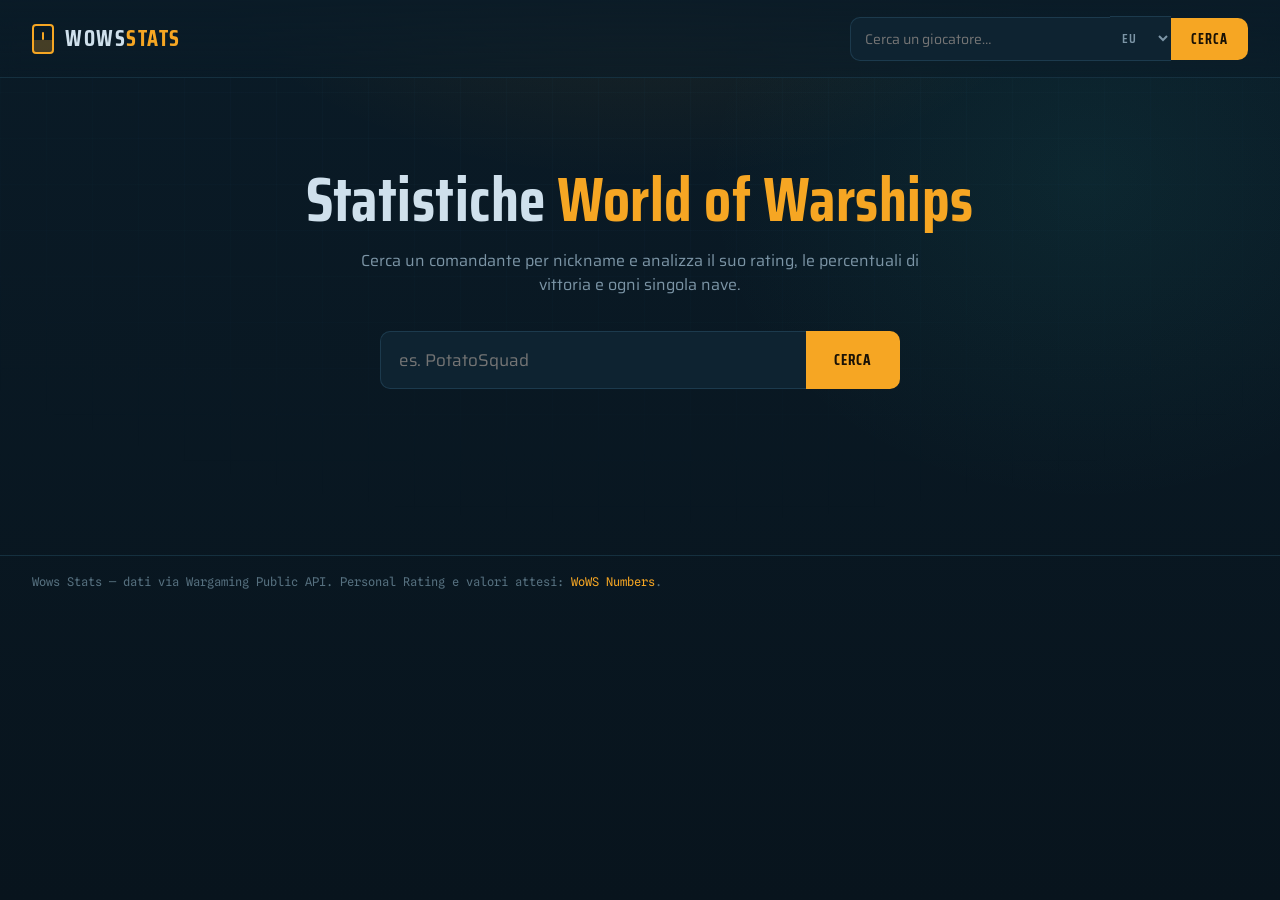
==== public/index.html @ 71d40ec3 "Add files via upload" ====
<!DOCTYPE html>
<html lang="it">
<head>
<meta charset="utf-8" />
<meta name="viewport" content="width=device-width, initial-scale=1" />
<title>Wows Stats</title>
<link rel="preconnect" href="https://fonts.googleapis.com" />
<link rel="preconnect" href="https://fonts.gstatic.com" crossorigin />
<link href="https://fonts.googleapis.com/css2?family=Saira+Condensed:wght@500;600;700&family=Saira:wght@400;500;600&family=Spline+Sans+Mono:wght@500;600&display=swap" rel="stylesheet" />
<link rel="stylesheet" href="styles.css" />
</head>
<body>
  <div class="bg-grid" aria-hidden="true"></div>
  <div class="bg-glow" aria-hidden="true"></div>

  <header class="topbar">
    <div class="brand" id="homeBtn" title="Home">
      <span class="brand-mark"></span>
      <span class="brand-name">WOWS<span class="amber">STATS</span></span>
    </div>
    <form class="search" id="searchForm" autocomplete="off">
      <input type="text" id="searchInput" placeholder="Cerca un giocatore&hellip;" spellcheck="false" />
      <select id="realmSelect" title="Server">
        <option value="eu">EU</option>
        <option value="na">NA</option>
        <option value="asia">ASIA</option>
      </select>
      <button type="submit" id="searchBtn">CERCA</button>
    </form>
  </header>

  <main id="main">
    <!-- HERO -->
    <section class="hero" id="hero">
      <h1>Statistiche <span class="amber">World&nbsp;of&nbsp;Warships</span></h1>
      <p class="hero-sub">Cerca un comandante per nickname e analizza il suo rating, le percentuali di vittoria e ogni singola nave.</p>
      <form class="hero-search" id="heroForm" autocomplete="off">
        <input type="text" id="heroInput" placeholder="es. PotatoSquad" spellcheck="false" />
        <button type="submit">CERCA</button>
      </form>
      <div class="hero-foot" id="heroFoot"></div>
    </section>

    <!-- RISULTATI MULTIPLI -->
    <section class="results hidden" id="results">
      <h2>Risultati</h2>
      <ul id="resultsList"></ul>
    </section>

    <!-- PROFILO GIOCATORE -->
    <section class="profile hidden" id="profile"></section>

    <!-- STATO -->
    <div class="status hidden" id="status"></div>
  </main>

  <footer class="foot">
    <span>Wows Stats &mdash; dati via Wargaming Public API. Personal Rating e valori attesi: <a href="https://wows-numbers.com/personal/rating/" target="_blank" rel="noopener" style="color:var(--amber);text-decoration:none">WoWS Numbers</a>.</span>
    <span id="footMeta"></span>
  </footer>

  <script src="app.js"></script>
</body>
</html>
---- public/styles.css ----
:root{
  --bg:#08141d;
  --bg-2:#0a1b27;
  --panel:#0e2331;
  --panel-2:#102a3b;
  --line:#1c3a4d;
  --line-soft:#15303f;
  --txt:#cfe0ec;
  --txt-dim:#7c95a6;
  --txt-faint:#56707f;
  --amber:#f6a623;
  --amber-soft:#ffb84d;
  --teal:#33d6c0;
  --radius:10px;
  --mono:'Spline Sans Mono',ui-monospace,monospace;
  --cond:'Saira Condensed',sans-serif;
  --body:'Saira',sans-serif;
}

*{box-sizing:border-box;}
html,body{margin:0;padding:0;}
body{
  font-family:var(--body);
  background:var(--bg);
  color:var(--txt);
  min-height:100vh;
  position:relative;
  overflow-x:hidden;
}
.bg-grid{
  position:fixed;inset:0;z-index:-2;
  background-image:
    linear-gradient(rgba(40,90,120,.06) 1px,transparent 1px),
    linear-gradient(90deg,rgba(40,90,120,.06) 1px,transparent 1px);
  background-size:46px 46px;
  mask-image:radial-gradient(ellipse 90% 70% at 50% 0%,#000 30%,transparent 85%);
}
.bg-glow{
  position:fixed;inset:0;z-index:-3;
  background:
    radial-gradient(60% 50% at 50% -10%,rgba(246,166,35,.10),transparent 60%),
    radial-gradient(50% 60% at 85% 20%,rgba(51,214,192,.07),transparent 60%),
    linear-gradient(180deg,var(--bg-2),var(--bg));
}
.amber{color:var(--amber);}
.hidden{display:none !important;}

/* TOPBAR */
.topbar{
  display:flex;align-items:center;gap:24px;
  padding:16px 32px;
  border-bottom:1px solid var(--line-soft);
  background:linear-gradient(180deg,rgba(10,27,39,.9),rgba(10,27,39,.55));
  backdrop-filter:blur(8px);
  position:sticky;top:0;z-index:10;
}
.brand{display:flex;align-items:center;gap:11px;cursor:pointer;user-select:none;}
.brand-mark{
  width:22px;height:30px;border:2px solid var(--amber);border-radius:4px;
  position:relative;flex:none;
  background:linear-gradient(180deg,transparent 55%,rgba(246,166,35,.25) 55%);
}
.brand-mark::after{
  content:"";position:absolute;left:50%;top:6px;width:2px;height:8px;
  background:var(--amber);transform:translateX(-50%);border-radius:2px;
}
.brand-name{font-family:var(--cond);font-weight:700;font-size:22px;letter-spacing:1.5px;}
.search{display:flex;align-items:center;gap:0;margin-left:auto;}
.search input{
  width:260px;background:var(--panel);border:1px solid var(--line);
  border-right:none;color:var(--txt);padding:10px 14px;font-family:var(--body);
  font-size:14px;border-radius:var(--radius) 0 0 var(--radius);outline:none;
}
.search input:focus{border-color:var(--amber);}
.search select{
  background:var(--panel);border:1px solid var(--line);border-left:none;border-right:none;
  color:var(--txt-dim);padding:10px 8px;font-family:var(--cond);font-weight:600;
  letter-spacing:.5px;outline:none;cursor:pointer;
}
.search button,.hero-search button{
  background:var(--amber);color:#1a1206;border:none;
  font-family:var(--cond);font-weight:700;letter-spacing:1px;font-size:14px;
  padding:10px 20px;cursor:pointer;border-radius:0 var(--radius) var(--radius) 0;
  transition:background .15s;
}
.search button:hover,.hero-search button:hover{background:var(--amber-soft);}

/* MAIN */
#main{max-width:1180px;margin:0 auto;padding:0 24px 80px;}

/* HERO */
.hero{padding:90px 0 60px;text-align:center;}
.hero h1{
  font-family:var(--cond);font-weight:700;font-size:clamp(34px,6vw,62px);
  line-height:1.02;letter-spacing:.5px;margin:0 0 18px;
}
.hero-sub{color:var(--txt-dim);max-width:560px;margin:0 auto 34px;font-size:16px;line-height:1.5;}
.hero-search{display:flex;justify-content:center;max-width:520px;margin:0 auto;}
.hero-search input{
  flex:1;background:var(--panel);border:1px solid var(--line);border-right:none;
  color:var(--txt);padding:15px 18px;font-size:17px;font-family:var(--body);
  border-radius:var(--radius) 0 0 var(--radius);outline:none;
}
.hero-search input:focus{border-color:var(--amber);}
.hero-search button{padding:15px 28px;font-size:15px;}
.hero-foot{margin-top:26px;color:var(--txt-faint);font-size:13px;font-family:var(--mono);}

/* STATUS */
.status{text-align:center;padding:60px 0;color:var(--txt-dim);font-size:16px;}
.status.error{color:#ff8a7a;}
.spinner{
  width:34px;height:34px;border:3px solid var(--line);border-top-color:var(--amber);
  border-radius:50%;margin:0 auto 16px;animation:spin .8s linear infinite;
}
@keyframes spin{to{transform:rotate(360deg);}}

/* RESULTS LIST */
.results{padding-top:40px;}
.results h2,.profile h2{font-family:var(--cond);font-weight:600;letter-spacing:1px;
  font-size:15px;text-transform:uppercase;color:var(--txt-dim);margin:0 0 14px;}
#resultsList{list-style:none;margin:0;padding:0;display:flex;flex-direction:column;gap:8px;}
#resultsList li{
  background:var(--panel);border:1px solid var(--line-soft);border-radius:var(--radius);
  padding:14px 18px;cursor:pointer;display:flex;justify-content:space-between;
  align-items:center;transition:border-color .15s,background .15s;
}
#resultsList li:hover{border-color:var(--amber);background:var(--panel-2);}
#resultsList .nick{font-weight:600;font-size:16px;}
#resultsList .id{font-family:var(--mono);color:var(--txt-faint);font-size:12px;}

/* PROFILE */
.profile{padding-top:36px;animation:fade .35s ease;}
@keyframes fade{from{opacity:0;transform:translateY(8px);}to{opacity:1;transform:none;}}

.pcard{
  background:linear-gradient(135deg,var(--panel-2),var(--panel));
  border:1px solid var(--line);border-radius:14px;padding:24px 26px;
  display:flex;align-items:center;gap:26px;flex-wrap:wrap;
  position:relative;overflow:hidden;
}
.pcard::before{
  content:"";position:absolute;right:-40px;top:-60px;width:240px;height:240px;
  background:radial-gradient(circle,rgba(246,166,35,.10),transparent 70%);
}
.pr-badge{
  flex:none;width:118px;height:118px;border-radius:14px;display:flex;
  flex-direction:column;align-items:center;justify-content:center;
  background:var(--bg);border:2px solid currentColor;
}
.pr-badge .pr-val{font-family:var(--cond);font-weight:700;font-size:38px;line-height:1;color:currentColor;}
.pr-badge .pr-lab{font-size:10px;letter-spacing:2px;color:var(--txt-dim);margin-top:6px;font-family:var(--mono);}
.pr-badge .pr-rank{font-family:var(--cond);font-weight:600;font-size:12px;letter-spacing:1px;color:currentColor;margin-top:3px;text-transform:uppercase;}
.pinfo{flex:1;min-width:240px;}
.pinfo .pnick{font-family:var(--cond);font-weight:700;font-size:34px;letter-spacing:.5px;display:flex;align-items:center;gap:12px;flex-wrap:wrap;}
.clan-tag{font-family:var(--mono);font-weight:600;font-size:18px;color:var(--teal);}
.pmeta{display:flex;gap:26px;flex-wrap:wrap;margin-top:12px;color:var(--txt-dim);font-size:13px;}
.pmeta b{color:var(--txt);font-weight:600;}
.hidden-note{color:var(--amber);font-size:13px;margin-top:10px;}

/* STAT GRID */
.stat-grid{
  display:grid;grid-template-columns:repeat(auto-fit,minmax(150px,1fr));
  gap:12px;margin-top:18px;
}
.stat{
  background:var(--panel);border:1px solid var(--line-soft);border-radius:var(--radius);
  padding:16px 18px;
}
.stat .k{font-size:11px;letter-spacing:1.5px;text-transform:uppercase;color:var(--txt-faint);font-family:var(--mono);}
.stat .v{font-family:var(--cond);font-weight:700;font-size:28px;margin-top:6px;}
.stat .v small{font-size:15px;color:var(--txt-dim);font-weight:500;margin-left:3px;}

/* SHIPS TABLE */
.ships{margin-top:34px;}
.ships-head{display:flex;align-items:center;gap:14px;margin-bottom:12px;flex-wrap:wrap;}
.ships-head h2{margin:0;}
.tier-filter{display:flex;gap:4px;margin-left:auto;flex-wrap:wrap;}
.tier-filter button{
  background:var(--panel);border:1px solid var(--line-soft);color:var(--txt-dim);
  font-family:var(--mono);font-size:11px;padding:5px 9px;border-radius:6px;cursor:pointer;
}
.tier-filter button.on{background:var(--amber);color:#1a1206;border-color:var(--amber);font-weight:600;}

.table-wrap{overflow-x:auto;border:1px solid var(--line-soft);border-radius:12px;}
table{width:100%;border-collapse:collapse;font-size:14px;min-width:760px;}
thead th{
  text-align:right;padding:12px 14px;font-family:var(--mono);font-weight:600;
  font-size:11px;letter-spacing:.5px;text-transform:uppercase;color:var(--txt-faint);
  background:var(--panel-2);cursor:pointer;white-space:nowrap;border-bottom:1px solid var(--line);
  user-select:none;
}
thead th.left{text-align:left;}
thead th:hover{color:var(--txt);}
thead th.sorted{color:var(--amber);}
tbody td{padding:11px 14px;text-align:right;border-bottom:1px solid var(--line-soft);white-space:nowrap;}
tbody td.left{text-align:left;}
tbody tr:hover{background:var(--panel);}
.ship-name{font-weight:600;}
.ship-sub{font-size:11px;color:var(--txt-faint);font-family:var(--mono);}
.tier-tag{display:inline-block;min-width:34px;text-align:center;font-family:var(--cond);
  font-weight:700;font-size:13px;color:var(--amber);}
.type-tag{font-family:var(--mono);font-size:11px;color:var(--txt-dim);}
.prem{color:var(--amber);}
.pr-cell{font-family:var(--cond);font-weight:700;}
.wr-cell{font-weight:600;}

/* MODE TABS */
.mode-tabs{
  display:flex;gap:4px;margin-top:20px;flex-wrap:wrap;
  border-bottom:1px solid var(--line-soft);padding-bottom:0;
}
.mode-tabs button{
  background:transparent;border:none;border-bottom:2px solid transparent;
  color:var(--txt-dim);font-family:var(--cond);font-weight:600;letter-spacing:.5px;
  font-size:15px;padding:10px 18px;cursor:pointer;transition:color .15s,border-color .15s;
  margin-bottom:-1px;
}
.mode-tabs button:hover{color:var(--txt);}
.mode-tabs button.on{color:var(--amber);border-bottom-color:var(--amber);}
.empty-mode{
  margin-top:18px;padding:30px;text-align:center;color:var(--txt-faint);
  background:var(--panel);border:1px solid var(--line-soft);border-radius:var(--radius);
}

.foot{
  border-top:1px solid var(--line-soft);padding:18px 32px;margin-top:auto;
  display:flex;justify-content:space-between;color:var(--txt-faint);font-size:12px;
  font-family:var(--mono);flex-wrap:wrap;gap:8px;
}

@media(max-width:640px){
  .topbar{flex-wrap:wrap;gap:12px;padding:14px 18px;}
  .search{margin-left:0;width:100%;}
  .search input{flex:1;width:auto;}
  .pcard{flex-direction:column;align-items:flex-start;}
}
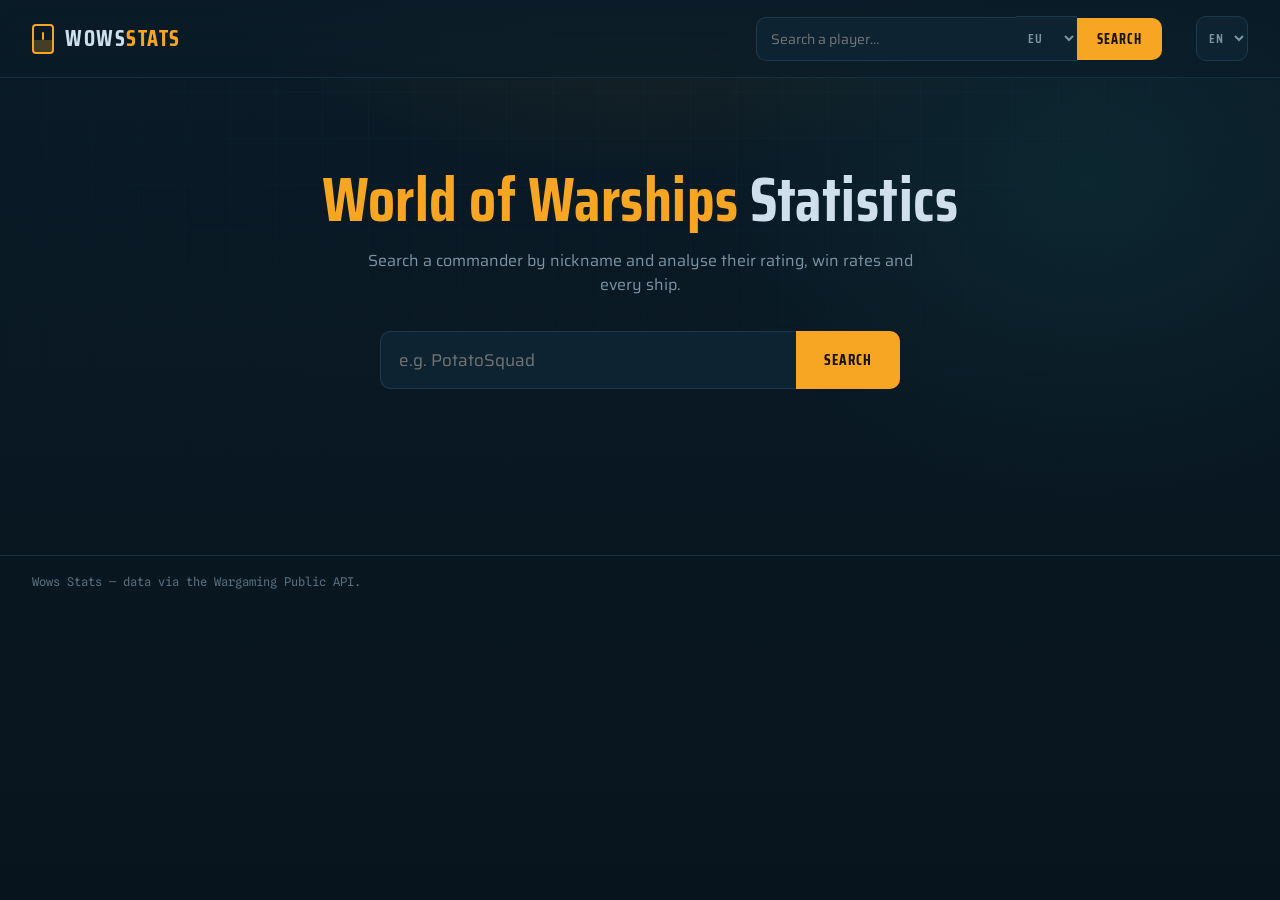
==== commit 03811f52: "Add files via upload" ====
--- a/public/index.html
+++ b/public/index.html
@@ -1,5 +1,5 @@
 <!DOCTYPE html>
-<html lang="it">
+<html lang="en">
 <head>
 <meta charset="utf-8" />
 <meta name="viewport" content="width=device-width, initial-scale=1" />
@@ -19,31 +19,38 @@
       <span class="brand-name">WOWS<span class="amber">STATS</span></span>
     </div>
     <form class="search" id="searchForm" autocomplete="off">
-      <input type="text" id="searchInput" placeholder="Cerca un giocatore&hellip;" spellcheck="false" />
+      <input type="text" id="searchInput" placeholder="Search a player&hellip;" spellcheck="false" />
       <select id="realmSelect" title="Server">
         <option value="eu">EU</option>
         <option value="na">NA</option>
         <option value="asia">ASIA</option>
       </select>
-      <button type="submit" id="searchBtn">CERCA</button>
+      <button type="submit" id="searchBtn">SEARCH</button>
     </form>
+    <select id="langSelect" title="Language" class="lang-select">
+      <option value="en">EN</option>
+      <option value="it">IT</option>
+      <option value="fr">FR</option>
+      <option value="de">DE</option>
+      <option value="es">ES</option>
+    </select>
   </header>
 
   <main id="main">
     <!-- HERO -->
     <section class="hero" id="hero">
-      <h1>Statistiche <span class="amber">World&nbsp;of&nbsp;Warships</span></h1>
-      <p class="hero-sub">Cerca un comandante per nickname e analizza il suo rating, le percentuali di vittoria e ogni singola nave.</p>
+      <h1 id="heroTitle">Statistics <span class="amber">World&nbsp;of&nbsp;Warships</span></h1>
+      <p class="hero-sub" id="heroSub">Search a commander by nickname and analyse their rating, win rates and every ship.</p>
       <form class="hero-search" id="heroForm" autocomplete="off">
-        <input type="text" id="heroInput" placeholder="es. PotatoSquad" spellcheck="false" />
-        <button type="submit">CERCA</button>
+        <input type="text" id="heroInput" placeholder="e.g. PotatoSquad" spellcheck="false" />
+        <button type="submit">SEARCH</button>
       </form>
       <div class="hero-foot" id="heroFoot"></div>
     </section>
 
     <!-- RISULTATI MULTIPLI -->
     <section class="results hidden" id="results">
-      <h2>Risultati</h2>
+      <h2>Results</h2>
       <ul id="resultsList"></ul>
     </section>
 
@@ -55,7 +62,7 @@
   </main>
 
   <footer class="foot">
-    <span>Wows Stats &mdash; dati via Wargaming Public API. Personal Rating e valori attesi: <a href="https://wows-numbers.com/personal/rating/" target="_blank" rel="noopener" style="color:var(--amber);text-decoration:none">WoWS Numbers</a>.</span>
+    <span id="footText">Wows Stats &mdash; data via the Wargaming Public API.</span>
     <span id="footMeta"></span>
   </footer>
 
--- a/public/styles.css
+++ b/public/styles.css
@@ -142,6 +142,7 @@
   content:"";position:absolute;right:-40px;top:-60px;width:240px;height:240px;
   background:radial-gradient(circle,rgba(246,166,35,.10),transparent 70%);
 }
+.pcard.no-pr{gap:0;}
 .pr-badge{
   flex:none;width:118px;height:118px;border-radius:14px;display:flex;
   flex-direction:column;align-items:center;justify-content:center;
@@ -222,6 +223,15 @@
   background:var(--panel);border:1px solid var(--line-soft);border-radius:var(--radius);
 }
 
+.lang-select{
+  background:var(--panel);border:1px solid var(--line);color:var(--txt-dim);
+  padding:10px 8px;font-family:var(--cond);font-weight:600;letter-spacing:.5px;
+  border-radius:var(--radius);outline:none;cursor:pointer;margin-left:10px;
+}
+.lang-select:focus{border-color:var(--amber);}
+.foot a{color:var(--amber);text-decoration:none;}
+.foot a:hover{text-decoration:underline;}
+
 .foot{
   border-top:1px solid var(--line-soft);padding:18px 32px;margin-top:auto;
   display:flex;justify-content:space-between;color:var(--txt-faint);font-size:12px;
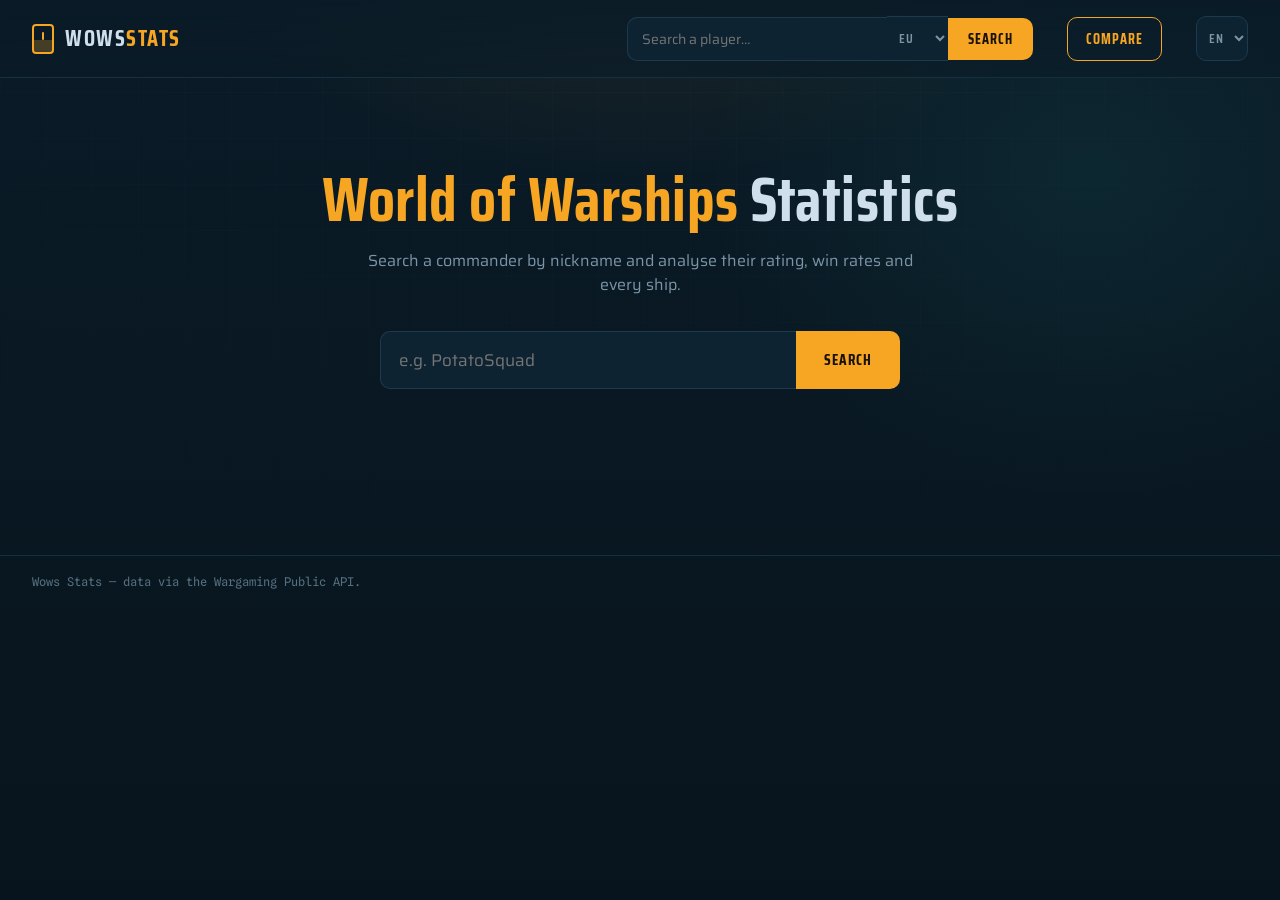
==== commit 1a583b5b: "Add files via upload" ====
--- a/public/index.html
+++ b/public/index.html
@@ -27,6 +27,7 @@
       </select>
       <button type="submit" id="searchBtn">SEARCH</button>
     </form>
+    <button type="button" id="compareBtn" class="compare-btn">COMPARE</button>
     <select id="langSelect" title="Language" class="lang-select">
       <option value="en">EN</option>
       <option value="it">IT</option>
@@ -57,6 +58,19 @@
     <!-- PROFILO GIOCATORE -->
     <section class="profile hidden" id="profile"></section>
 
+    <!-- CONFRONTO -->
+    <section class="compare hidden" id="compare">
+      <a class="cmp-back" id="cmpBack" href="javascript:void(0)">&larr; Back to search</a>
+      <h2 id="cmpTitle">Compare two players</h2>
+      <div class="cmp-inputs">
+        <input type="text" id="cmpInputA" placeholder="Player 1" spellcheck="false" />
+        <span class="cmp-vs">VS</span>
+        <input type="text" id="cmpInputB" placeholder="Player 2" spellcheck="false" />
+        <button type="button" id="cmpGo">Compare</button>
+      </div>
+      <div id="cmpResult"></div>
+    </section>
+
     <!-- STATO -->
     <div class="status hidden" id="status"></div>
   </main>
--- a/public/styles.css
+++ b/public/styles.css
@@ -244,3 +244,47 @@
   .search input{flex:1;width:auto;}
   .pcard{flex-direction:column;align-items:flex-start;}
 }
+
+/* ---------- confronto ---------- */
+.compare-btn{
+  background:transparent;border:1px solid var(--amber);color:var(--amber);
+  font-family:var(--cond);font-weight:700;letter-spacing:1px;font-size:14px;
+  padding:10px 18px;border-radius:var(--radius);cursor:pointer;margin-left:10px;white-space:nowrap;
+}
+.compare-btn:hover{background:var(--amber);color:#1a1206;}
+.compare{max-width:900px;margin:0 auto;}
+.cmp-back{color:var(--txt-dim);font-family:var(--mono);font-size:13px;text-decoration:none;display:inline-block;margin-bottom:16px;}
+.cmp-back:hover{color:var(--amber);}
+.compare h2{font-family:var(--cond);font-weight:700;letter-spacing:.5px;font-size:26px;margin:0 0 20px;}
+.cmp-inputs{display:flex;gap:12px;align-items:center;flex-wrap:wrap;margin-bottom:26px;}
+.cmp-inputs input{
+  flex:1;min-width:180px;background:var(--panel);border:1px solid var(--line);color:var(--txt);
+  padding:12px 14px;border-radius:var(--radius);font-family:var(--body);font-size:15px;outline:none;
+}
+.cmp-inputs input:focus{border-color:var(--amber);}
+.cmp-vs{font-family:var(--cond);font-weight:700;color:var(--amber);font-size:20px;}
+.cmp-inputs button{
+  background:var(--amber);color:#1a1206;border:none;font-family:var(--cond);font-weight:700;
+  letter-spacing:1px;font-size:15px;padding:12px 26px;border-radius:var(--radius);cursor:pointer;
+}
+.cmp-inputs button:hover{background:#ffb84d;}
+.cmp-grid{
+  display:grid;grid-template-columns:1.4fr 1fr 1fr;gap:1px;
+  background:var(--line);border:1px solid var(--line);border-radius:12px;overflow:hidden;
+}
+.cmp-grid > div{background:var(--panel);padding:14px 16px;}
+.cmp-head{background:var(--panel-2)!important;font-family:var(--mono);font-size:12px;
+  letter-spacing:1px;text-transform:uppercase;color:var(--txt-faint);}
+.cmp-head.cmp-name{font-family:var(--cond);font-size:18px;font-weight:700;color:var(--txt);text-transform:none;text-align:right;}
+.cmp-lab{font-family:var(--mono);font-size:12px;letter-spacing:.5px;text-transform:uppercase;color:var(--txt-faint);display:flex;align-items:center;}
+.cmp-val{font-family:var(--cond);font-weight:700;font-size:22px;text-align:right;color:var(--txt);}
+.cmp-val.win{color:var(--teal);}
+.cmp-ship-sel{margin-top:24px;}
+.cmp-ship-sel label{display:block;font-family:var(--mono);font-size:12px;letter-spacing:1px;
+  text-transform:uppercase;color:var(--txt-faint);margin-bottom:8px;}
+.cmp-ship-sel select{
+  background:var(--panel);border:1px solid var(--line);color:var(--txt);padding:10px 12px;
+  border-radius:var(--radius);font-family:var(--body);font-size:15px;outline:none;min-width:240px;
+}
+.cmp-ship-sel select:focus{border-color:var(--amber);}
+.cmp-grid-ship{margin-top:14px;}
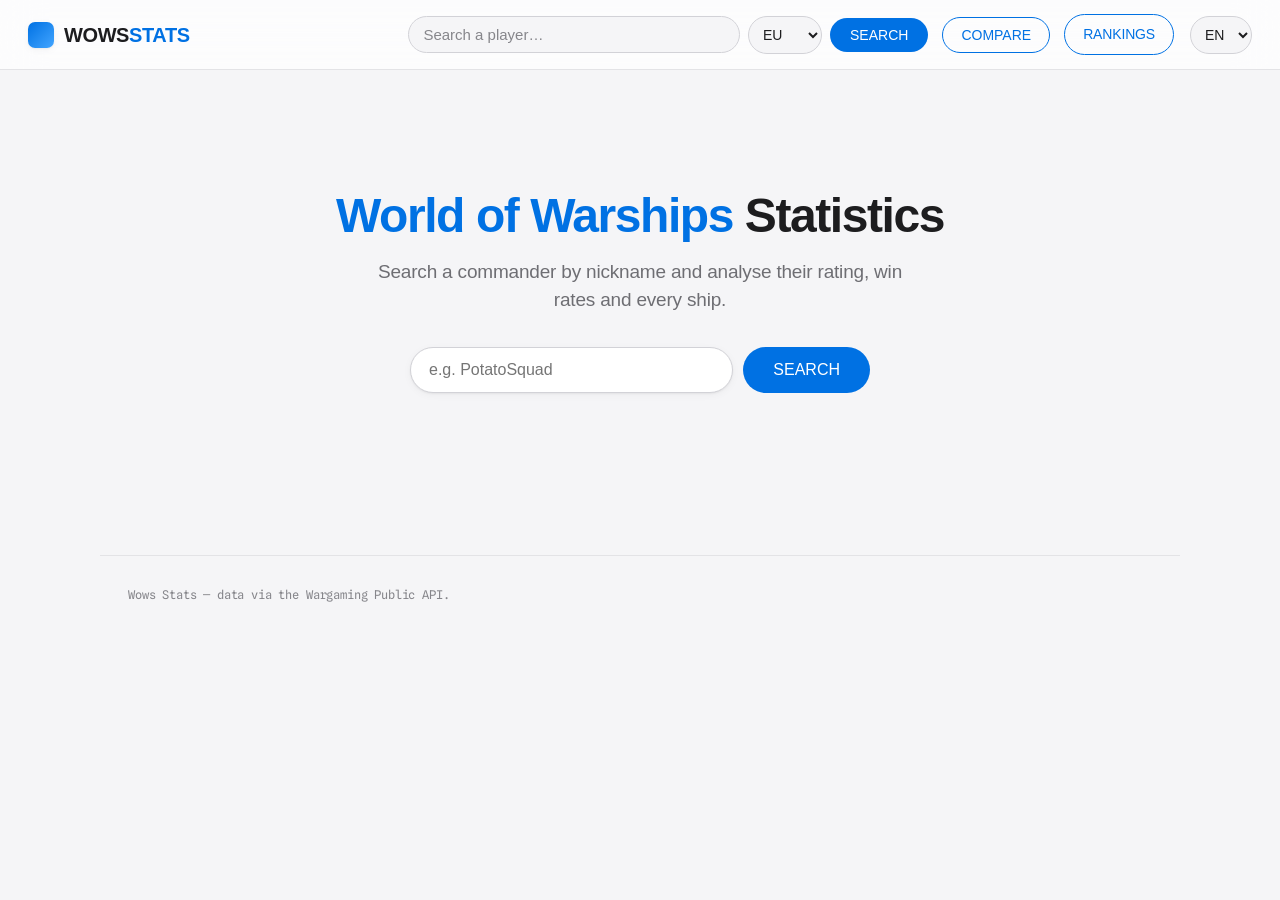
==== commit c64482d8: "Add files via upload" ====
--- a/public/index.html
+++ b/public/index.html
@@ -28,6 +28,7 @@
       <button type="submit" id="searchBtn">SEARCH</button>
     </form>
     <button type="button" id="compareBtn" class="compare-btn">COMPARE</button>
+    <a href="/leaderboards.html" class="compare-btn" style="text-decoration:none">RANKINGS</a>
     <select id="langSelect" title="Language" class="lang-select">
       <option value="en">EN</option>
       <option value="it">IT</option>
--- a/public/styles.css
+++ b/public/styles.css
@@ -1,290 +1,165 @@
+/* ============================================================
+   Wows Stats — tema chiaro "Apple style"
+   ============================================================ */
 :root{
-  --bg:#08141d;
-  --bg-2:#0a1b27;
-  --panel:#0e2331;
-  --panel-2:#102a3b;
-  --line:#1c3a4d;
-  --line-soft:#15303f;
-  --txt:#cfe0ec;
-  --txt-dim:#7c95a6;
-  --txt-faint:#56707f;
-  --amber:#f6a623;
-  --amber-soft:#ffb84d;
-  --teal:#33d6c0;
-  --radius:10px;
-  --mono:'Spline Sans Mono',ui-monospace,monospace;
-  --cond:'Saira Condensed',sans-serif;
-  --body:'Saira',sans-serif;
+  --bg:#f5f5f7; --card:#ffffff; --card-2:#fbfbfd;
+  --line:#e3e3e6; --line-2:#d2d2d7;
+  --txt:#1d1d1f; --txt-dim:#6e6e73; --txt-faint:#86868b;
+  --blue:#0071e3; --blue-dark:#0058b8;
+  --amber:#0071e3; --teal:#1a8917;
+  --radius:12px; --radius-lg:18px;
+  --shadow:0 1px 3px rgba(0,0,0,.06), 0 8px 24px rgba(0,0,0,.05);
+  --shadow-sm:0 1px 2px rgba(0,0,0,.05), 0 2px 8px rgba(0,0,0,.04);
+  --sys:-apple-system,BlinkMacSystemFont,"SF Pro Text","SF Pro Display","Helvetica Neue","Inter",Arial,sans-serif;
+  --cond:var(--sys); --body:var(--sys);
+  --mono:"SF Mono",ui-monospace,"Spline Sans Mono",Menlo,monospace;
+}
+*{box-sizing:border-box;}
+html{-webkit-font-smoothing:antialiased;text-rendering:optimizeLegibility;}
+body{margin:0;background:var(--bg);color:var(--txt);font-family:var(--body);font-size:16px;line-height:1.5;letter-spacing:-0.01em;}
+.hidden{display:none!important;}
+.amber{color:var(--blue);}
+.bg-grid,.bg-glow{display:none;}
+a{color:var(--blue);text-decoration:none;}
+a:hover{text-decoration:underline;}
+
+.topbar{position:sticky;top:0;z-index:20;display:flex;align-items:center;gap:14px;flex-wrap:wrap;padding:14px 28px;background:rgba(255,255,255,.72);backdrop-filter:saturate(180%) blur(20px);-webkit-backdrop-filter:saturate(180%) blur(20px);border-bottom:1px solid var(--line);}
+.brand{display:flex;align-items:center;gap:10px;cursor:pointer;}
+.brand-mark{width:26px;height:26px;border-radius:7px;background:linear-gradient(135deg,var(--blue),#42a5ff);box-shadow:var(--shadow-sm);}
+.brand-name{font-family:var(--sys);font-weight:600;font-size:20px;letter-spacing:-0.02em;color:var(--txt);}
+.search{display:flex;align-items:center;gap:8px;margin-left:auto;flex:1;max-width:520px;min-width:240px;}
+.search input{flex:1;background:var(--bg);border:1px solid var(--line-2);color:var(--txt);padding:9px 14px;font-size:15px;border-radius:980px;outline:none;font-family:var(--body);transition:border-color .15s, box-shadow .15s;}
+.search input::placeholder{color:var(--txt-faint);}
+.search input:focus{border-color:var(--blue);box-shadow:0 0 0 4px rgba(0,113,227,.12);}
+#realmSelect,.lang-select{background:var(--bg);border:1px solid var(--line-2);color:var(--txt);padding:9px 10px;font-size:14px;border-radius:980px;outline:none;cursor:pointer;font-family:var(--body);}
+#realmSelect:focus,.lang-select:focus{border-color:var(--blue);}
+.lang-select{margin-left:2px;}
+.search button,#searchBtn{background:var(--blue);color:#fff;border:none;font-family:var(--body);font-weight:500;font-size:14px;padding:9px 20px;border-radius:980px;cursor:pointer;transition:background .15s;}
+.search button:hover,#searchBtn:hover{background:var(--blue-dark);}
+.compare-btn{background:transparent;border:1px solid var(--blue);color:var(--blue);font-family:var(--body);font-weight:500;font-size:14px;padding:9px 18px;border-radius:980px;cursor:pointer;white-space:nowrap;transition:all .15s;}
+.compare-btn:hover{background:var(--blue);color:#fff;}
+
+#main{max-width:1080px;margin:0 auto;padding:40px 28px 80px;}
+
+.hero{text-align:center;padding:80px 0 60px;}
+.hero h1{font-family:var(--sys);font-weight:700;font-size:48px;line-height:1.08;letter-spacing:-0.03em;margin:0 0 16px;color:var(--txt);}
+.hero-sub{font-size:19px;color:var(--txt-dim);max-width:560px;margin:0 auto 32px;letter-spacing:-0.01em;}
+.hero-search{display:flex;gap:10px;justify-content:center;max-width:460px;margin:0 auto;}
+.hero-search input{flex:1;background:var(--card);border:1px solid var(--line-2);color:var(--txt);padding:13px 18px;font-size:16px;border-radius:980px;outline:none;font-family:var(--body);box-shadow:var(--shadow-sm);transition:border-color .15s, box-shadow .15s;}
+.hero-search input:focus{border-color:var(--blue);box-shadow:0 0 0 4px rgba(0,113,227,.12);}
+.hero-search button{background:var(--blue);color:#fff;border:none;font-weight:500;font-size:16px;padding:13px 30px;border-radius:980px;cursor:pointer;transition:background .15s;}
+.hero-search button:hover{background:var(--blue-dark);}
+.hero-foot{margin-top:22px;font-family:var(--mono);font-size:12px;color:var(--txt-faint);}
+
+.results h2{font-size:22px;font-weight:600;letter-spacing:-0.02em;margin:0 0 16px;}
+#resultsList{list-style:none;padding:0;margin:0;display:flex;flex-direction:column;gap:8px;}
+#resultsList li{display:flex;justify-content:space-between;align-items:center;background:var(--card);border:1px solid var(--line);border-radius:var(--radius);padding:14px 18px;cursor:pointer;transition:background .12s, transform .12s;box-shadow:var(--shadow-sm);}
+#resultsList li:hover{background:var(--card-2);transform:translateY(-1px);}
+#resultsList .nick{font-weight:600;}
+#resultsList .id{font-family:var(--mono);font-size:12px;color:var(--txt-faint);}
+
+.pcard{background:var(--card);border:1px solid var(--line);border-radius:var(--radius-lg);padding:28px 30px;display:flex;align-items:center;gap:28px;flex-wrap:wrap;position:relative;box-shadow:var(--shadow);}
+.pcard.no-pr{gap:0;}
+.pr-badge{display:flex;flex-direction:column;align-items:center;justify-content:center;min-width:130px;height:130px;border:2px solid currentColor;border-radius:16px;padding:10px;text-align:center;}
+.pr-val{font-family:var(--sys);font-weight:700;font-size:34px;line-height:1;letter-spacing:-0.02em;}
+.pr-lab{font-family:var(--mono);font-size:9px;letter-spacing:1.5px;text-transform:uppercase;color:var(--txt-faint);margin-top:8px;}
+.pr-rank{font-family:var(--sys);font-weight:600;font-size:12px;margin-top:6px;text-transform:uppercase;letter-spacing:.5px;}
+.pinfo{flex:1;min-width:240px;}
+.pnick{font-family:var(--sys);font-weight:700;font-size:34px;letter-spacing:-0.03em;color:var(--txt);display:flex;align-items:baseline;gap:12px;flex-wrap:wrap;}
+.clan-tag{font-family:var(--mono);font-weight:600;font-size:20px;color:var(--blue);}
+.pmeta{display:flex;flex-wrap:wrap;gap:6px 24px;margin-top:14px;color:var(--txt-dim);font-size:14px;}
+.pmeta b{color:var(--txt);font-weight:600;}
+.hidden-note{margin-top:14px;color:#b25000;font-size:14px;}
+
+.mode-tabs{display:flex;gap:4px;margin:28px 0 22px;border-bottom:1px solid var(--line);}
+.mode-tabs button{background:none;border:none;border-bottom:2px solid transparent;color:var(--txt-dim);font-family:var(--body);font-weight:500;font-size:16px;padding:10px 16px;cursor:pointer;margin-bottom:-1px;letter-spacing:-0.01em;transition:color .12s;}
+.mode-tabs button:hover{color:var(--txt);}
+.mode-tabs button.on{color:var(--blue);border-bottom-color:var(--blue);}
+
+.stat-grid{display:grid;grid-template-columns:repeat(auto-fit,minmax(150px,1fr));gap:14px;margin-bottom:30px;}
+.stat{background:var(--card);border:1px solid var(--line);border-radius:var(--radius);padding:16px 18px;box-shadow:var(--shadow-sm);}
+.stat .k{font-family:var(--mono);font-size:11px;letter-spacing:.5px;text-transform:uppercase;color:var(--txt-faint);}
+.stat .v{font-family:var(--sys);font-weight:600;font-size:28px;letter-spacing:-0.02em;margin-top:6px;color:var(--txt);}
+.stat .v small{font-size:15px;color:var(--txt-faint);font-weight:500;margin-left:2px;}
+
+.ships-head{display:flex;justify-content:space-between;align-items:center;gap:16px;flex-wrap:wrap;margin-bottom:14px;}
+.ships-head h2{font-size:20px;font-weight:600;letter-spacing:-0.02em;margin:0;}
+.tier-filter{display:flex;gap:4px;flex-wrap:wrap;}
+.tier-filter button{background:var(--card);border:1px solid var(--line-2);color:var(--txt-dim);font-family:var(--mono);font-size:12px;padding:6px 10px;border-radius:8px;cursor:pointer;transition:all .12s;}
+.tier-filter button:hover{border-color:var(--blue);color:var(--blue);}
+.tier-filter button.on{background:var(--blue);border-color:var(--blue);color:#fff;}
+.table-wrap{background:var(--card);border:1px solid var(--line);border-radius:var(--radius-lg);overflow:hidden;box-shadow:var(--shadow-sm);}
+table{width:100%;border-collapse:collapse;}
+thead tr{background:var(--card-2);}
+th{font-family:var(--mono);font-size:11px;letter-spacing:.5px;text-transform:uppercase;color:var(--txt-faint);font-weight:500;text-align:right;padding:14px 16px;cursor:pointer;white-space:nowrap;border-bottom:1px solid var(--line);user-select:none;}
+th.left{text-align:left;}
+th.sorted,th:hover{color:var(--blue);}
+td{padding:13px 16px;text-align:right;border-bottom:1px solid var(--line);font-size:15px;}
+td.left{text-align:left;}
+tbody tr:last-child td{border-bottom:none;}
+tbody tr:hover{background:var(--card-2);}
+.ship-name{font-weight:600;color:var(--txt);}
+.ship-name.prem{color:#b25000;}
+.ship-sub{font-family:var(--mono);font-size:11px;color:var(--txt-faint);margin-left:6px;}
+.tier-tag{font-family:var(--mono);font-weight:600;color:var(--txt-dim);}
+.type-tag{color:var(--txt-dim);font-size:14px;}
+.wr-cell,.pr-cell{font-weight:600;}
+.empty-mode{background:var(--card);border:1px solid var(--line);border-radius:var(--radius);padding:22px;text-align:center;color:var(--txt-dim);box-shadow:var(--shadow-sm);}
+
+.status{display:flex;align-items:center;justify-content:center;gap:12px;padding:40px;color:var(--txt-dim);font-size:16px;}
+.status.error{color:#c0392b;}
+.spinner{width:20px;height:20px;border:2px solid var(--line-2);border-top-color:var(--blue);border-radius:50%;animation:spin .7s linear infinite;}
+@keyframes spin{to{transform:rotate(360deg);}}
+
+.foot{max-width:1080px;margin:0 auto;padding:30px 28px;display:flex;justify-content:space-between;gap:16px;flex-wrap:wrap;border-top:1px solid var(--line);color:var(--txt-faint);font-family:var(--mono);font-size:12px;}
+.foot a{color:var(--blue);}
+
+.compare{max-width:900px;margin:0 auto;}
+.cmp-back{color:var(--txt-dim);font-size:14px;display:inline-block;margin-bottom:18px;}
+.cmp-back:hover{color:var(--blue);text-decoration:none;}
+.compare h2{font-family:var(--sys);font-weight:600;font-size:26px;letter-spacing:-0.02em;margin:0 0 22px;}
+.cmp-inputs{display:flex;gap:12px;align-items:center;flex-wrap:wrap;margin-bottom:28px;}
+.cmp-inputs input{flex:1;min-width:180px;background:var(--card);border:1px solid var(--line-2);color:var(--txt);padding:13px 16px;border-radius:980px;font-size:15px;outline:none;font-family:var(--body);box-shadow:var(--shadow-sm);}
+.cmp-inputs input:focus{border-color:var(--blue);box-shadow:0 0 0 4px rgba(0,113,227,.12);}
+.cmp-vs{font-family:var(--sys);font-weight:700;color:var(--blue);font-size:18px;}
+.cmp-inputs button{background:var(--blue);color:#fff;border:none;font-weight:500;font-size:15px;padding:13px 28px;border-radius:980px;cursor:pointer;transition:background .15s;}
+.cmp-inputs button:hover{background:var(--blue-dark);}
+.cmp-grid{display:grid;grid-template-columns:1.4fr 1fr 1fr;background:var(--card);border:1px solid var(--line);border-radius:var(--radius-lg);overflow:hidden;box-shadow:var(--shadow-sm);}
+.cmp-grid > div{padding:15px 18px;border-bottom:1px solid var(--line);}
+.cmp-grid > div:nth-last-child(-n+3){border-bottom:none;}
+.cmp-head{background:var(--card-2);}
+.cmp-head.cmp-name{font-family:var(--sys);font-size:17px;font-weight:600;letter-spacing:-0.01em;color:var(--txt);text-align:right;}
+.cmp-lab{font-family:var(--mono);font-size:12px;letter-spacing:.3px;text-transform:uppercase;color:var(--txt-faint);display:flex;align-items:center;}
+.cmp-val{font-family:var(--sys);font-weight:600;font-size:21px;letter-spacing:-0.02em;text-align:right;color:var(--txt);}
+.cmp-val.win{color:var(--teal);}
+.cmp-ship-sel{margin-top:26px;}
+.cmp-ship-sel label{display:block;font-family:var(--mono);font-size:12px;letter-spacing:.5px;text-transform:uppercase;color:var(--txt-faint);margin-bottom:8px;}
+.cmp-ship-sel select{background:var(--card);border:1px solid var(--line-2);color:var(--txt);padding:11px 14px;border-radius:var(--radius);font-size:15px;outline:none;min-width:240px;font-family:var(--body);box-shadow:var(--shadow-sm);}
+.cmp-ship-sel select:focus{border-color:var(--blue);}
+.cmp-grid-ship{margin-top:14px;}
+
+@media (max-width:640px){
+  .hero h1{font-size:34px;}
+  .hero{padding:48px 0 36px;}
+  #main{padding:28px 18px 60px;}
+  .pcard{flex-direction:column;align-items:flex-start;}
+  .pnick{font-size:28px;}
+  .topbar{padding:12px 16px;}
 }
 
-*{box-sizing:border-box;}
-html,body{margin:0;padding:0;}
-body{
-  font-family:var(--body);
-  background:var(--bg);
-  color:var(--txt);
-  min-height:100vh;
-  position:relative;
-  overflow-x:hidden;
+/* ---------- progresso dall'ultima visita ---------- */
+.progress-note{
+  background:var(--card-2);border:1px solid var(--line);border-radius:var(--radius);
+  padding:14px 18px;margin:22px 0 0;color:var(--txt-dim);font-size:14px;
 }
-.bg-grid{
-  position:fixed;inset:0;z-index:-2;
-  background-image:
-    linear-gradient(rgba(40,90,120,.06) 1px,transparent 1px),
-    linear-gradient(90deg,rgba(40,90,120,.06) 1px,transparent 1px);
-  background-size:46px 46px;
-  mask-image:radial-gradient(ellipse 90% 70% at 50% 0%,#000 30%,transparent 85%);
+.progress-box{
+  background:linear-gradient(135deg,#eef5ff,#ffffff);
+  border:1px solid #cfe2ff;border-radius:var(--radius-lg);
+  padding:18px 22px;margin:22px 0 0;box-shadow:var(--shadow-sm);
 }
-.bg-glow{
-  position:fixed;inset:0;z-index:-3;
-  background:
-    radial-gradient(60% 50% at 50% -10%,rgba(246,166,35,.10),transparent 60%),
-    radial-gradient(50% 60% at 85% 20%,rgba(51,214,192,.07),transparent 60%),
-    linear-gradient(180deg,var(--bg-2),var(--bg));
-}
-.amber{color:var(--amber);}
-.hidden{display:none !important;}
-
-/* TOPBAR */
-.topbar{
-  display:flex;align-items:center;gap:24px;
-  padding:16px 32px;
-  border-bottom:1px solid var(--line-soft);
-  background:linear-gradient(180deg,rgba(10,27,39,.9),rgba(10,27,39,.55));
-  backdrop-filter:blur(8px);
-  position:sticky;top:0;z-index:10;
-}
-.brand{display:flex;align-items:center;gap:11px;cursor:pointer;user-select:none;}
-.brand-mark{
-  width:22px;height:30px;border:2px solid var(--amber);border-radius:4px;
-  position:relative;flex:none;
-  background:linear-gradient(180deg,transparent 55%,rgba(246,166,35,.25) 55%);
-}
-.brand-mark::after{
-  content:"";position:absolute;left:50%;top:6px;width:2px;height:8px;
-  background:var(--amber);transform:translateX(-50%);border-radius:2px;
-}
-.brand-name{font-family:var(--cond);font-weight:700;font-size:22px;letter-spacing:1.5px;}
-.search{display:flex;align-items:center;gap:0;margin-left:auto;}
-.search input{
-  width:260px;background:var(--panel);border:1px solid var(--line);
-  border-right:none;color:var(--txt);padding:10px 14px;font-family:var(--body);
-  font-size:14px;border-radius:var(--radius) 0 0 var(--radius);outline:none;
-}
-.search input:focus{border-color:var(--amber);}
-.search select{
-  background:var(--panel);border:1px solid var(--line);border-left:none;border-right:none;
-  color:var(--txt-dim);padding:10px 8px;font-family:var(--cond);font-weight:600;
-  letter-spacing:.5px;outline:none;cursor:pointer;
-}
-.search button,.hero-search button{
-  background:var(--amber);color:#1a1206;border:none;
-  font-family:var(--cond);font-weight:700;letter-spacing:1px;font-size:14px;
-  padding:10px 20px;cursor:pointer;border-radius:0 var(--radius) var(--radius) 0;
-  transition:background .15s;
-}
-.search button:hover,.hero-search button:hover{background:var(--amber-soft);}
-
-/* MAIN */
-#main{max-width:1180px;margin:0 auto;padding:0 24px 80px;}
-
-/* HERO */
-.hero{padding:90px 0 60px;text-align:center;}
-.hero h1{
-  font-family:var(--cond);font-weight:700;font-size:clamp(34px,6vw,62px);
-  line-height:1.02;letter-spacing:.5px;margin:0 0 18px;
-}
-.hero-sub{color:var(--txt-dim);max-width:560px;margin:0 auto 34px;font-size:16px;line-height:1.5;}
-.hero-search{display:flex;justify-content:center;max-width:520px;margin:0 auto;}
-.hero-search input{
-  flex:1;background:var(--panel);border:1px solid var(--line);border-right:none;
-  color:var(--txt);padding:15px 18px;font-size:17px;font-family:var(--body);
-  border-radius:var(--radius) 0 0 var(--radius);outline:none;
-}
-.hero-search input:focus{border-color:var(--amber);}
-.hero-search button{padding:15px 28px;font-size:15px;}
-.hero-foot{margin-top:26px;color:var(--txt-faint);font-size:13px;font-family:var(--mono);}
-
-/* STATUS */
-.status{text-align:center;padding:60px 0;color:var(--txt-dim);font-size:16px;}
-.status.error{color:#ff8a7a;}
-.spinner{
-  width:34px;height:34px;border:3px solid var(--line);border-top-color:var(--amber);
-  border-radius:50%;margin:0 auto 16px;animation:spin .8s linear infinite;
-}
-@keyframes spin{to{transform:rotate(360deg);}}
-
-/* RESULTS LIST */
-.results{padding-top:40px;}
-.results h2,.profile h2{font-family:var(--cond);font-weight:600;letter-spacing:1px;
-  font-size:15px;text-transform:uppercase;color:var(--txt-dim);margin:0 0 14px;}
-#resultsList{list-style:none;margin:0;padding:0;display:flex;flex-direction:column;gap:8px;}
-#resultsList li{
-  background:var(--panel);border:1px solid var(--line-soft);border-radius:var(--radius);
-  padding:14px 18px;cursor:pointer;display:flex;justify-content:space-between;
-  align-items:center;transition:border-color .15s,background .15s;
-}
-#resultsList li:hover{border-color:var(--amber);background:var(--panel-2);}
-#resultsList .nick{font-weight:600;font-size:16px;}
-#resultsList .id{font-family:var(--mono);color:var(--txt-faint);font-size:12px;}
-
-/* PROFILE */
-.profile{padding-top:36px;animation:fade .35s ease;}
-@keyframes fade{from{opacity:0;transform:translateY(8px);}to{opacity:1;transform:none;}}
-
-.pcard{
-  background:linear-gradient(135deg,var(--panel-2),var(--panel));
-  border:1px solid var(--line);border-radius:14px;padding:24px 26px;
-  display:flex;align-items:center;gap:26px;flex-wrap:wrap;
-  position:relative;overflow:hidden;
-}
-.pcard::before{
-  content:"";position:absolute;right:-40px;top:-60px;width:240px;height:240px;
-  background:radial-gradient(circle,rgba(246,166,35,.10),transparent 70%);
-}
-.pcard.no-pr{gap:0;}
-.pr-badge{
-  flex:none;width:118px;height:118px;border-radius:14px;display:flex;
-  flex-direction:column;align-items:center;justify-content:center;
-  background:var(--bg);border:2px solid currentColor;
-}
-.pr-badge .pr-val{font-family:var(--cond);font-weight:700;font-size:38px;line-height:1;color:currentColor;}
-.pr-badge .pr-lab{font-size:10px;letter-spacing:2px;color:var(--txt-dim);margin-top:6px;font-family:var(--mono);}
-.pr-badge .pr-rank{font-family:var(--cond);font-weight:600;font-size:12px;letter-spacing:1px;color:currentColor;margin-top:3px;text-transform:uppercase;}
-.pinfo{flex:1;min-width:240px;}
-.pinfo .pnick{font-family:var(--cond);font-weight:700;font-size:34px;letter-spacing:.5px;display:flex;align-items:center;gap:12px;flex-wrap:wrap;}
-.clan-tag{font-family:var(--mono);font-weight:600;font-size:18px;color:var(--teal);}
-.pmeta{display:flex;gap:26px;flex-wrap:wrap;margin-top:12px;color:var(--txt-dim);font-size:13px;}
-.pmeta b{color:var(--txt);font-weight:600;}
-.hidden-note{color:var(--amber);font-size:13px;margin-top:10px;}
-
-/* STAT GRID */
-.stat-grid{
-  display:grid;grid-template-columns:repeat(auto-fit,minmax(150px,1fr));
-  gap:12px;margin-top:18px;
-}
-.stat{
-  background:var(--panel);border:1px solid var(--line-soft);border-radius:var(--radius);
-  padding:16px 18px;
-}
-.stat .k{font-size:11px;letter-spacing:1.5px;text-transform:uppercase;color:var(--txt-faint);font-family:var(--mono);}
-.stat .v{font-family:var(--cond);font-weight:700;font-size:28px;margin-top:6px;}
-.stat .v small{font-size:15px;color:var(--txt-dim);font-weight:500;margin-left:3px;}
-
-/* SHIPS TABLE */
-.ships{margin-top:34px;}
-.ships-head{display:flex;align-items:center;gap:14px;margin-bottom:12px;flex-wrap:wrap;}
-.ships-head h2{margin:0;}
-.tier-filter{display:flex;gap:4px;margin-left:auto;flex-wrap:wrap;}
-.tier-filter button{
-  background:var(--panel);border:1px solid var(--line-soft);color:var(--txt-dim);
-  font-family:var(--mono);font-size:11px;padding:5px 9px;border-radius:6px;cursor:pointer;
-}
-.tier-filter button.on{background:var(--amber);color:#1a1206;border-color:var(--amber);font-weight:600;}
-
-.table-wrap{overflow-x:auto;border:1px solid var(--line-soft);border-radius:12px;}
-table{width:100%;border-collapse:collapse;font-size:14px;min-width:760px;}
-thead th{
-  text-align:right;padding:12px 14px;font-family:var(--mono);font-weight:600;
-  font-size:11px;letter-spacing:.5px;text-transform:uppercase;color:var(--txt-faint);
-  background:var(--panel-2);cursor:pointer;white-space:nowrap;border-bottom:1px solid var(--line);
-  user-select:none;
-}
-thead th.left{text-align:left;}
-thead th:hover{color:var(--txt);}
-thead th.sorted{color:var(--amber);}
-tbody td{padding:11px 14px;text-align:right;border-bottom:1px solid var(--line-soft);white-space:nowrap;}
-tbody td.left{text-align:left;}
-tbody tr:hover{background:var(--panel);}
-.ship-name{font-weight:600;}
-.ship-sub{font-size:11px;color:var(--txt-faint);font-family:var(--mono);}
-.tier-tag{display:inline-block;min-width:34px;text-align:center;font-family:var(--cond);
-  font-weight:700;font-size:13px;color:var(--amber);}
-.type-tag{font-family:var(--mono);font-size:11px;color:var(--txt-dim);}
-.prem{color:var(--amber);}
-.pr-cell{font-family:var(--cond);font-weight:700;}
-.wr-cell{font-weight:600;}
-
-/* MODE TABS */
-.mode-tabs{
-  display:flex;gap:4px;margin-top:20px;flex-wrap:wrap;
-  border-bottom:1px solid var(--line-soft);padding-bottom:0;
-}
-.mode-tabs button{
-  background:transparent;border:none;border-bottom:2px solid transparent;
-  color:var(--txt-dim);font-family:var(--cond);font-weight:600;letter-spacing:.5px;
-  font-size:15px;padding:10px 18px;cursor:pointer;transition:color .15s,border-color .15s;
-  margin-bottom:-1px;
-}
-.mode-tabs button:hover{color:var(--txt);}
-.mode-tabs button.on{color:var(--amber);border-bottom-color:var(--amber);}
-.empty-mode{
-  margin-top:18px;padding:30px;text-align:center;color:var(--txt-faint);
-  background:var(--panel);border:1px solid var(--line-soft);border-radius:var(--radius);
-}
-
-.lang-select{
-  background:var(--panel);border:1px solid var(--line);color:var(--txt-dim);
-  padding:10px 8px;font-family:var(--cond);font-weight:600;letter-spacing:.5px;
-  border-radius:var(--radius);outline:none;cursor:pointer;margin-left:10px;
-}
-.lang-select:focus{border-color:var(--amber);}
-.foot a{color:var(--amber);text-decoration:none;}
-.foot a:hover{text-decoration:underline;}
-
-.foot{
-  border-top:1px solid var(--line-soft);padding:18px 32px;margin-top:auto;
-  display:flex;justify-content:space-between;color:var(--txt-faint);font-size:12px;
-  font-family:var(--mono);flex-wrap:wrap;gap:8px;
-}
-
-@media(max-width:640px){
-  .topbar{flex-wrap:wrap;gap:12px;padding:14px 18px;}
-  .search{margin-left:0;width:100%;}
-  .search input{flex:1;width:auto;}
-  .pcard{flex-direction:column;align-items:flex-start;}
-}
-
-/* ---------- confronto ---------- */
-.compare-btn{
-  background:transparent;border:1px solid var(--amber);color:var(--amber);
-  font-family:var(--cond);font-weight:700;letter-spacing:1px;font-size:14px;
-  padding:10px 18px;border-radius:var(--radius);cursor:pointer;margin-left:10px;white-space:nowrap;
-}
-.compare-btn:hover{background:var(--amber);color:#1a1206;}
-.compare{max-width:900px;margin:0 auto;}
-.cmp-back{color:var(--txt-dim);font-family:var(--mono);font-size:13px;text-decoration:none;display:inline-block;margin-bottom:16px;}
-.cmp-back:hover{color:var(--amber);}
-.compare h2{font-family:var(--cond);font-weight:700;letter-spacing:.5px;font-size:26px;margin:0 0 20px;}
-.cmp-inputs{display:flex;gap:12px;align-items:center;flex-wrap:wrap;margin-bottom:26px;}
-.cmp-inputs input{
-  flex:1;min-width:180px;background:var(--panel);border:1px solid var(--line);color:var(--txt);
-  padding:12px 14px;border-radius:var(--radius);font-family:var(--body);font-size:15px;outline:none;
-}
-.cmp-inputs input:focus{border-color:var(--amber);}
-.cmp-vs{font-family:var(--cond);font-weight:700;color:var(--amber);font-size:20px;}
-.cmp-inputs button{
-  background:var(--amber);color:#1a1206;border:none;font-family:var(--cond);font-weight:700;
-  letter-spacing:1px;font-size:15px;padding:12px 26px;border-radius:var(--radius);cursor:pointer;
-}
-.cmp-inputs button:hover{background:#ffb84d;}
-.cmp-grid{
-  display:grid;grid-template-columns:1.4fr 1fr 1fr;gap:1px;
-  background:var(--line);border:1px solid var(--line);border-radius:12px;overflow:hidden;
-}
-.cmp-grid > div{background:var(--panel);padding:14px 16px;}
-.cmp-head{background:var(--panel-2)!important;font-family:var(--mono);font-size:12px;
-  letter-spacing:1px;text-transform:uppercase;color:var(--txt-faint);}
-.cmp-head.cmp-name{font-family:var(--cond);font-size:18px;font-weight:700;color:var(--txt);text-transform:none;text-align:right;}
-.cmp-lab{font-family:var(--mono);font-size:12px;letter-spacing:.5px;text-transform:uppercase;color:var(--txt-faint);display:flex;align-items:center;}
-.cmp-val{font-family:var(--cond);font-weight:700;font-size:22px;text-align:right;color:var(--txt);}
-.cmp-val.win{color:var(--teal);}
-.cmp-ship-sel{margin-top:24px;}
-.cmp-ship-sel label{display:block;font-family:var(--mono);font-size:12px;letter-spacing:1px;
-  text-transform:uppercase;color:var(--txt-faint);margin-bottom:8px;}
-.cmp-ship-sel select{
-  background:var(--panel);border:1px solid var(--line);color:var(--txt);padding:10px 12px;
-  border-radius:var(--radius);font-family:var(--body);font-size:15px;outline:none;min-width:240px;
-}
-.cmp-ship-sel select:focus{border-color:var(--amber);}
-.cmp-grid-ship{margin-top:14px;}
+.progress-head{font-family:var(--mono);font-size:12px;letter-spacing:.5px;text-transform:uppercase;color:var(--txt-faint);margin-bottom:14px;}
+.progress-head span{color:var(--blue);}
+.progress-stats{display:grid;grid-template-columns:repeat(auto-fit,minmax(120px,1fr));gap:16px;}
+.progress-stats > div{display:flex;flex-direction:column;}
+.progress-stats b{font-family:var(--sys);font-weight:600;font-size:24px;letter-spacing:-0.02em;color:var(--txt);}
+.progress-stats span{font-family:var(--mono);font-size:11px;letter-spacing:.5px;text-transform:uppercase;color:var(--txt-faint);margin-top:4px;}
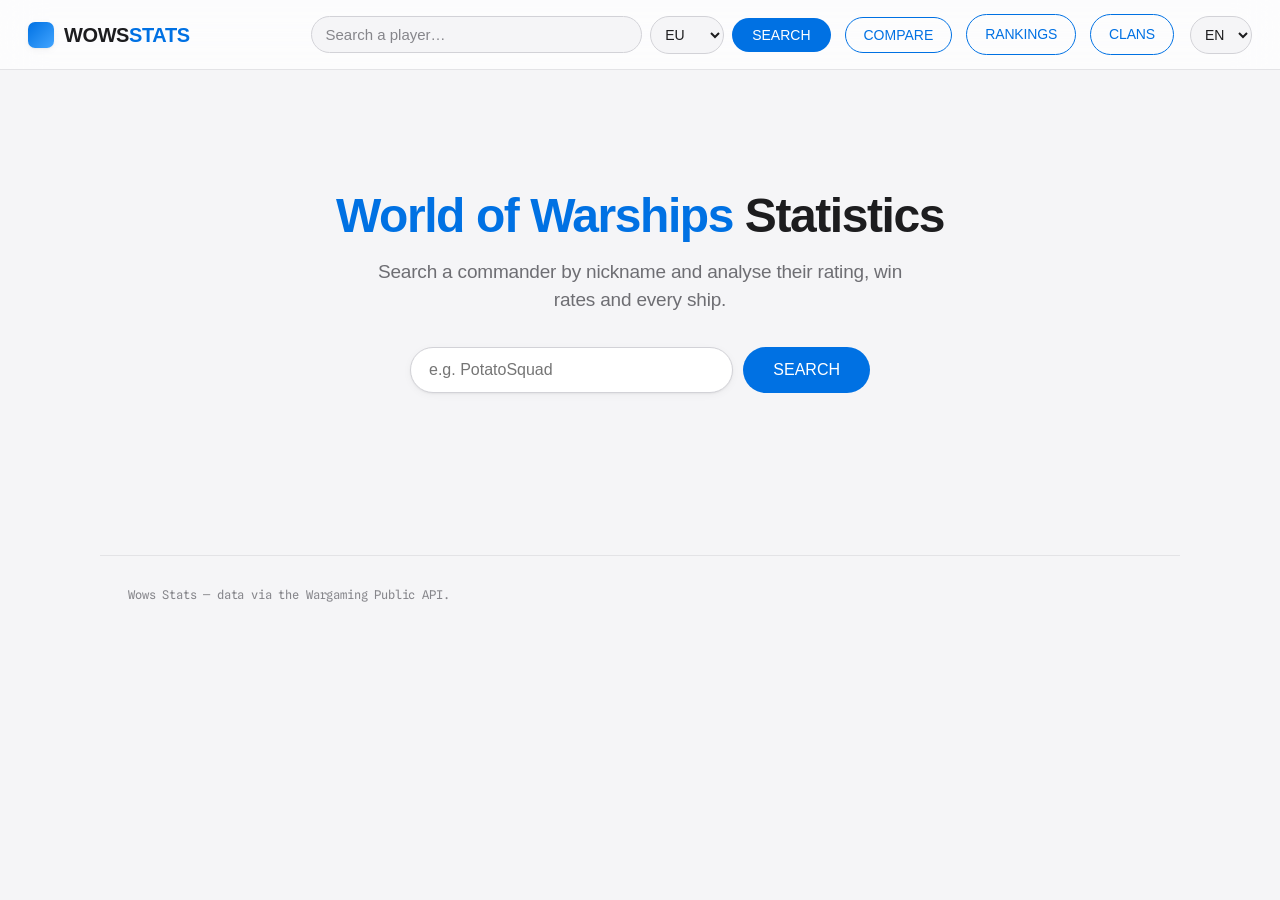
==== commit 5e2dee49: "Add files via upload" ====
--- a/public/index.html
+++ b/public/index.html
@@ -29,6 +29,7 @@
     </form>
     <button type="button" id="compareBtn" class="compare-btn">COMPARE</button>
     <a href="/leaderboards.html" class="compare-btn" style="text-decoration:none">RANKINGS</a>
+    <a href="/clan.html" class="compare-btn" style="text-decoration:none">CLANS</a>
     <select id="langSelect" title="Language" class="lang-select">
       <option value="en">EN</option>
       <option value="it">IT</option>
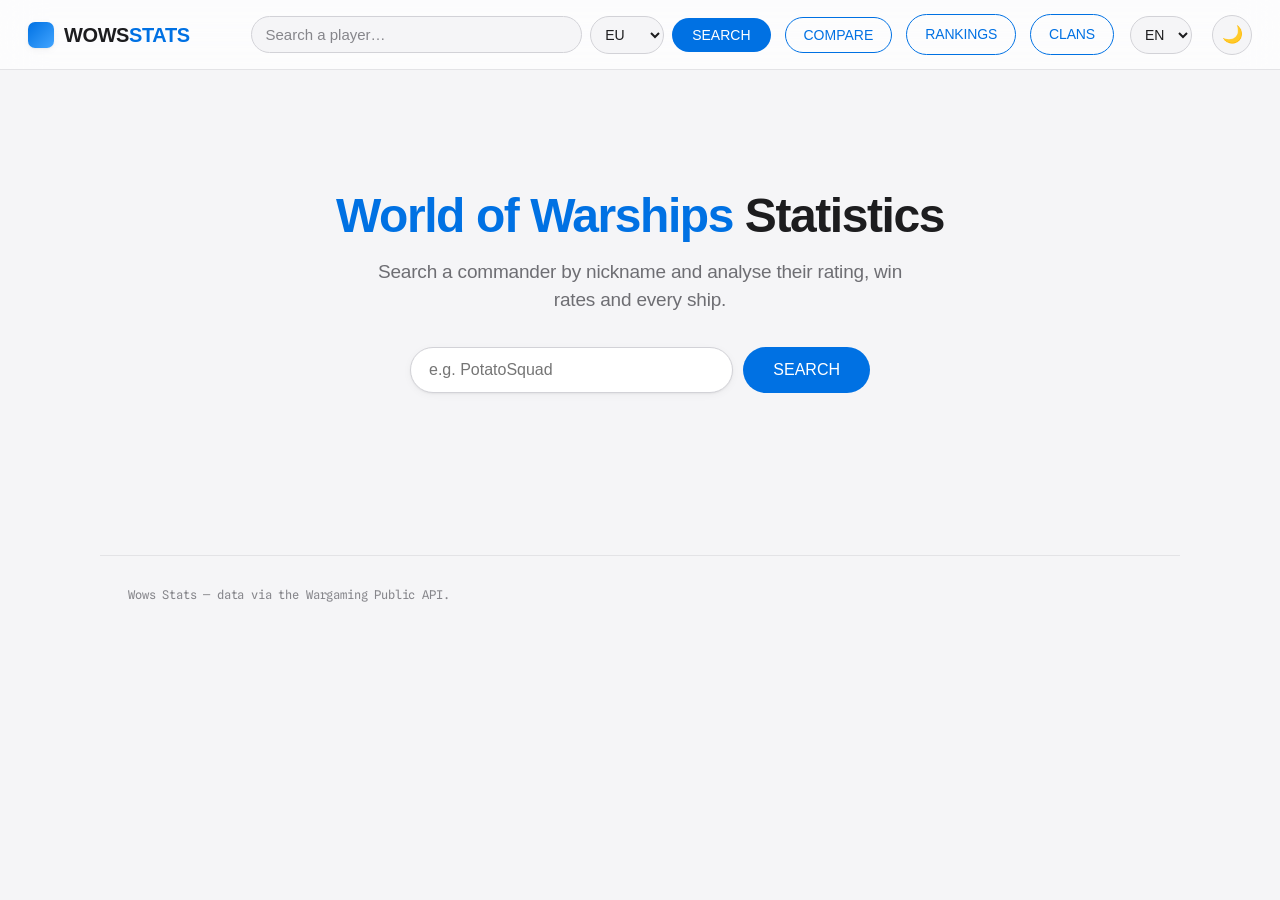
==== commit 51850c4e: "Add files via upload" ====
--- a/public/index.html
+++ b/public/index.html
@@ -8,6 +8,7 @@
 <link rel="preconnect" href="https://fonts.gstatic.com" crossorigin />
 <link href="https://fonts.googleapis.com/css2?family=Saira+Condensed:wght@500;600;700&family=Saira:wght@400;500;600&family=Spline+Sans+Mono:wght@500;600&display=swap" rel="stylesheet" />
 <link rel="stylesheet" href="styles.css" />
+  <script src="theme.js"></script>
 </head>
 <body>
   <div class="bg-grid" aria-hidden="true"></div>
--- a/public/styles.css
+++ b/public/styles.css
@@ -14,6 +14,24 @@
   --cond:var(--sys); --body:var(--sys);
   --mono:"SF Mono",ui-monospace,"Spline Sans Mono",Menlo,monospace;
 }
+/* ---- tema scuro: stesso layout, colori invertiti per il buio ---- */
+html[data-theme="dark"]{
+  --bg:#0a0a0c; --card:#1c1c1e; --card-2:#161618;
+  --line:#2c2c2e; --line-2:#3a3a3c;
+  --txt:#f5f5f7; --txt-dim:#a1a1a6; --txt-faint:#8a8a8e;
+  --blue:#0a84ff; --blue-dark:#409cff;
+  --amber:#0a84ff; --teal:#30d158;
+  --shadow:0 1px 3px rgba(0,0,0,.4), 0 8px 24px rgba(0,0,0,.3);
+  --shadow-sm:0 1px 2px rgba(0,0,0,.3), 0 2px 8px rgba(0,0,0,.25);
+}
+html[data-theme="dark"] .topbar{background:rgba(20,20,22,.72);}
+/* interruttore tema */
+.theme-toggle{
+  background:var(--bg);border:1px solid var(--line-2);color:var(--txt);
+  width:40px;height:40px;border-radius:980px;cursor:pointer;font-size:17px;line-height:1;
+  display:inline-flex;align-items:center;justify-content:center;margin-left:6px;transition:border-color .15s;
+}
+.theme-toggle:hover{border-color:var(--blue);}
 *{box-sizing:border-box;}
 html{-webkit-font-smoothing:antialiased;text-rendering:optimizeLegibility;}
 body{margin:0;background:var(--bg);color:var(--txt);font-family:var(--body);font-size:16px;line-height:1.5;letter-spacing:-0.01em;}
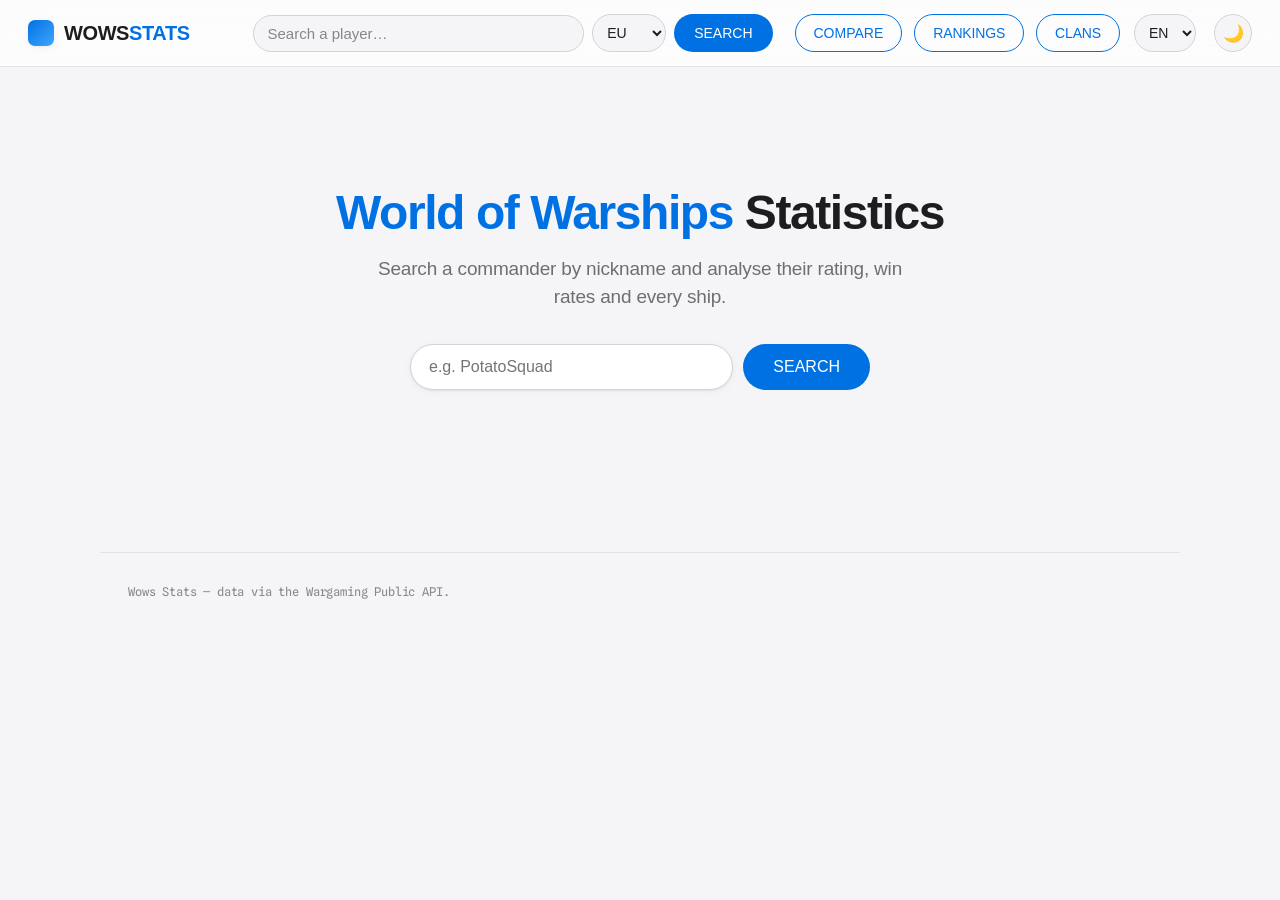
==== commit 92984cca: "Add files via upload" ====
--- a/public/index.html
+++ b/public/index.html
@@ -28,16 +28,18 @@
       </select>
       <button type="submit" id="searchBtn">SEARCH</button>
     </form>
-    <button type="button" id="compareBtn" class="compare-btn">COMPARE</button>
-    <a href="/leaderboards.html" class="compare-btn" style="text-decoration:none">RANKINGS</a>
-    <a href="/clan.html" class="compare-btn" style="text-decoration:none">CLANS</a>
-    <select id="langSelect" title="Language" class="lang-select">
-      <option value="en">EN</option>
-      <option value="it">IT</option>
-      <option value="fr">FR</option>
-      <option value="de">DE</option>
-      <option value="es">ES</option>
-    </select>
+    <nav class="topbar-nav">
+      <button type="button" id="compareBtn" class="compare-btn">COMPARE</button>
+      <a href="/leaderboards.html" class="compare-btn" style="text-decoration:none">RANKINGS</a>
+      <a href="/clan.html" class="compare-btn" style="text-decoration:none">CLANS</a>
+      <select id="langSelect" title="Language" class="lang-select">
+        <option value="en">EN</option>
+        <option value="it">IT</option>
+        <option value="fr">FR</option>
+        <option value="de">DE</option>
+        <option value="es">ES</option>
+      </select>
+    </nav>
   </header>
 
   <main id="main">
--- a/public/styles.css
+++ b/public/styles.css
@@ -56,6 +56,31 @@
 .search button:hover,#searchBtn:hover{background:var(--blue-dark);}
 .compare-btn{background:transparent;border:1px solid var(--blue);color:var(--blue);font-family:var(--body);font-weight:500;font-size:14px;padding:9px 18px;border-radius:980px;cursor:pointer;white-space:nowrap;transition:all .15s;}
 .compare-btn:hover{background:var(--blue);color:#fff;}
+
+/* header: altezza uniforme dei controlli + andata a capo su schermi stretti */
+.topbar{flex-wrap:wrap;row-gap:8px;}
+.topbar nav,.topbar-nav{display:flex;align-items:center;gap:12px;flex-wrap:wrap;row-gap:8px;}
+.topbar-nav{margin-left:8px;}
+.topbar .compare-btn,
+.topbar #searchBtn,
+.topbar .search button,
+.topbar #realmSelect,
+.topbar .lang-select,
+.topbar-nav .compare-btn,
+.topbar-nav .lang-select,
+.topbar .theme-toggle{
+  height:38px;line-height:1;box-sizing:border-box;
+  display:inline-flex;align-items:center;justify-content:center;
+}
+.topbar .theme-toggle{width:38px;padding:0;}
+.topbar #realmSelect,.topbar .lang-select{padding:0 10px;}
+
+/* schermi stretti: la barra di ricerca occupa una riga intera, così i
+   pulsanti dell'header restano allineati insieme e non vanno a capo a uno a uno */
+@media (max-width:900px){
+  .topbar .search{order:10;flex:1 1 100%;max-width:none;margin-left:0;}
+  .topbar-nav{margin-left:auto;}
+}
 
 #main{max-width:1080px;margin:0 auto;padding:40px 28px 80px;}
 
